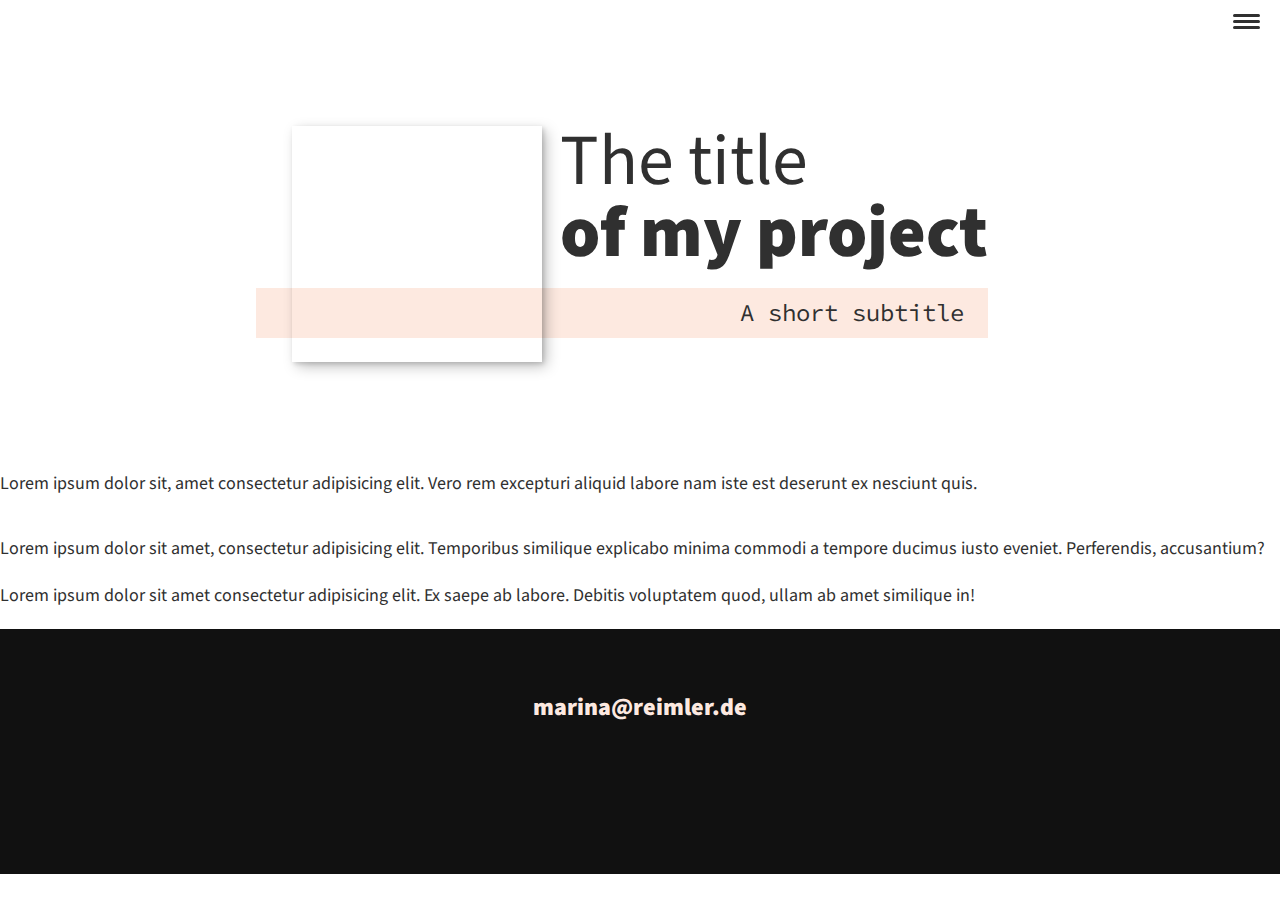
==== portfolio-item.html @ 6296c196 "Finalize JS and set up individual portfolio pages" ====
<!DOCTYPE html>
<html lang="en">
  <head>
    <meta charset="UTF-8" />
    <meta name="viewport" content="width=device-width, initial-scale=1.0" />
    <title>Marina Reimler Portfolio Page</title>
    <link
      rel="stylesheet"
      href="https://cdnjs.cloudflare.com/ajax/libs/normalize/7.0.0/normalize.min.css"
    />
    <link
      rel="stylesheet"
      href="https://cdnjs.cloudflare.com/ajax/libs/font-awesome/5.11.2/css/all.css"
      integrity="sha256-46qynGAkLSFpVbEBog43gvNhfrOj+BmwXdxFgVK/Kvc="
      crossorigin="anonymous"
    />

    <link
      href="https://fonts.googleapis.com/css?family=Source+Code+Pro:400,900|Source+Sans+Pro:300,900&display=swap"
      rel="stylesheet"
    />
    <link rel="stylesheet" href="style.css" />
  </head>
  <body>
    <header>
      <!--<div class="logo">
        <img src="#" alt="" />
      </div>-->

      <button class="nav-toggle" aria-label="toggle navigation">
        <span class="hamburger"></span>
      </button>
      <nav class="nav">
        <ul class="nav__list">
          <li class="nav__item"><a href="#home" class="nav__link">Home</a></li>
          <li class="nav__item">
            <a href="#services" class="nav__link">My Services</a>
          </li>
          <li class="nav__item">
            <a href="#about" class="nav__link">About me</a>
          </li>
          <li class="nav__item">
            <a href="#work" class="nav__link">My Work</a>
          </li>
        </ul>
      </nav>
    </header>

    <section class="intro">
      <h1 class="section__title section__title--intro">
        The title <strong>of my project</strong>
      </h1>
      <p class="section__subtitle section__subtitle--intro">A short subtitle</p>
      <img src="#" alt="" class="intro__img" />
    </section>

    <div class="portfolio-item-individual">
      <p>
        Lorem ipsum dolor sit, amet consectetur adipisicing elit. Vero rem
        excepturi aliquid labore nam iste est deserunt ex nesciunt quis.
      </p>
      <img src="#" alt="" />
      <p>
        Lorem ipsum dolor sit amet, consectetur adipisicing elit. Temporibus
        similique explicabo minima commodi a tempore ducimus iusto eveniet.
        Perferendis, accusantium?
      </p>
      <p>
        Lorem ipsum dolor sit amet consectetur adipisicing elit. Ex saepe ab
        labore. Debitis voluptatem quod, ullam ab amet similique in!
      </p>
    </div>

    <!-- Footer -->
    <footer class="footer">
      <a href="mailto:marina@reimler.de" class="footer__link"
        >marina@reimler.de</a
      >
      <ul class="social-list">
        <!--<li class="social-list__item">
          <a
            class="social-list__link"
            href="https://www.instagram.com/marinareimler/"
            ><i class="fab fa-instagram"></i
          ></a>
        </li>-->
        <li class="social-list__item">
          <a
            class="social-list__link"
            href="https://www.linkedin.com/in/marina-reimler/"
            ><i class="fab fa-linkedin"></i
          ></a>
        </li>
        <li class="social-list__item">
          <a class="social-list__link" href="https://github.com/mreimler"
            ><i class="fab fa-github-square"></i
          ></a>
        </li>
      </ul>
    </footer>

    <script src="script.js"></script>
  </body>
</html>
---- style.css ----
*,
*::before,
*::after {
  box-sizing: border-box;
}

/* Custom Properties */

:root {
  --ff-primary: 'Source Sans Pro', sans-serif;
  --ff-secondary: 'Source Code Pro', monospace;

  --fw-reg: 399;
  --fw-bold: 900;

  --clr-light: #fff;
  --clr-dark: #303030;
  --clr-accent: #fde9e0;

  --fs-h1: 3rem;
  --fs-h2: 2.25rem;
  --fs-body: 1rem;

  --bs: 0.25em 0.25em 0.75em rgba(0, 0, 0, 0.25),
    0.125em 0.125em 0.25em rgba(0, 0, 0, 0.15);
}

@media (min-width: 880px) {
  :root {
    --fs-h1: 4.5rem;
    --fs-h2: 3.75rem;
    --fs-h3: 1.5rem;
    --fs-body: 1.125rem;
  }
}

/* General Styles */

html {
  scroll-behavior: smooth;
}

body {
  background: var(--clr-light);
  color: var(--clr-dark);
  margin: 0;
  font-family: var(--ff-primary);
  font-size: var(--fs-body);
  line-height: 1.6;
}

section {
  padding: 5em 2em;
}

img {
  display: block;
  max-width: 100%;
}

strong {
  font-weight: var(--fw-bold);
}

:focus {
  outline: 3px solid var(--clr-accent);
  outline-offset: 3px;
}

/* Buttons */

.btn {
  display: inline-block;
  padding: 0.5em 2.5em;
  background: var(--clr-accent);
  color: var(--clr-dark);
  text-decoration: none;
  cursor: pointer;
  font-size: 0.8rem;
  text-transform: uppercase;
  letter-spacing: 2px;
  font-weight: var(--fw-bold);
  transition: transform 200ms ease-in-out;
}

.btn:hover {
  transform: scale(1.1);
}

/* Typography */

h1,
h2,
h3 {
  line-height: 1;
  margin: 0;
}

h1 {
  font-size: var(--fs-h1);
}
h2 {
  font-size: var(--fs-h2);
}
h3 {
  font-size: var(--fs-h3);
}

.section__title {
  margin-bottom: 0.25em;
}

.section__title--intro {
  font-weight: var(--fw-reg);
}

.section__title--intro strong {
  display: block;
}

.section__subtitle {
  margin: 0;
  font-size: var(--fs-h3);
}

.section__subtitle--intro,
.section__subtitle--about {
  background: var(--clr-accent);
  padding: 0.25em 1em;
  font-family: var(--ff-secondary);
  margin-bottom: 1em;
}

.section__subtitle--work {
  color: var(--clr-accent);
  font-weight: var(--fw-bold);
  margin-bottom: 2em;
}

/* header */

header {
  display: flex;
  justify-content: space-between;
  padding: 1em;
}

/* .logo {
  max-width: 100px;
}*/

.nav {
  position: fixed;
  background: var(--clr-dark);
  color: var(--clr-light);
  top: 0;
  bottom: 0;
  left: 0;
  right: 0;
  z-index: 100;

  transform: translateX(100%);
  transition: transform 250ms cubic-bezier(0.5, 0, 0.5, 1);
}

.nav__list {
  list-style: none;
  display: flex;
  height: 100%;
  flex-direction: column;
  justify-content: space-evenly;
  align-items: center;
  margin: 0;
  padding: 0;
}

.nav__link {
  color: inherit;
  font-weight: var(--fw-bold);
  font-size: var(--fs-h2);
  text-decoration: none;
}

.nav__link:hover {
  color: var(--clr-accent);
}

.nav-toggle {
  padding: 0.5em;
  background: transparent;
  border: 0;
  cursor: pointer;
  position: absolute;
  right: 1em;
  top: 1em;
  z-index: 1000;
}

.nav-open .nav {
  transform: translateX(0);
}

.nav-open .nav-toggle {
  background: var(--clr-accent);
  position: fixed;
}

.nav-open .hamburger {
  transform: rotate(0.625turn);
}

.nav-open .hamburger::before {
  transform: rotate(90deg) translateX(-6px);
}

.nav-open .hamburger::after {
  opacity: 0;
}

.hamburger {
  display: block;
  position: relative;
}

.hamburger,
.hamburger::before,
.hamburger::after {
  background: var(--clr-dark);
  width: 2em;
  height: 3px;
  border-radius: 1em;
  transition: transform 250ms ease-in-out;
}

.hamburger::before,
.hamburger::after {
  content: '';
  position: absolute;
  left: 0;
  right: 0;
}

.hamburger::before {
  top: 6px;
}
.hamburger::after {
  bottom: 6px;
}

/* Intro section */

.intro {
  position: relative;
}

.intro__img {
  box-shadow: var(--bs);
}

@media (min-width: 600px) {
  .intro {
    display: grid;
    grid-column-gap: 1em;
    width: min-content;
    margin: 0 auto;
    grid-column-gap: 1em;
    grid-template-areas:
      'img title'
      'img subtitle';
    grid-template-columns: min-content max-content;
  }

  .intro__img {
    grid-area: img;
    min-width: 250px;
    position: relative;
    z-index: 2;
  }

  .section__subtitle--intro {
    align-self: start;
    grid-column: -1 / 1;
    grid-row: 2;
    text-align: right;
    position: relative;
    left: -1.5em;
    width: calc(100% + 1.5em);
  }
}

/* My services section */

.my-services {
  background-color: var(--clr-dark);
  background-image: url(../img/Laptop.jpg);
  background-size: cover;
  background-blend-mode: overlay;
  color: var(--clr-light);
  text-align: center;
}

.section__title--services {
  color: var(--clr-accent);
  position: relative;
}

.section__title--services::after {
  content: '';
  display: block;
  width: 2em;
  height: 1px;
  margin: 0.5em auto 1em;
  background: var(--clr-light);
  opacity: 0.25;
}

.services {
  margin-bottom: 4em;
}

.service {
  max-width: 500px;
  margin: 0 auto;
}

@media (min-width: 800px) {
  .services {
    display: flex;
    max-width: 1000px;
    margin-left: auto;
    margin-right: auto;
  }
  .service + .service {
    margin-left: 2em;
  }
}

/* About Me section */

.about-me {
  max-width: 1000px;
  margin: 0 auto;
}

.about-me__img {
  box-shadow: var(--bs);
}

@media (min-width: 600px) {
  .about-me {
    display: grid;
    grid-template-columns: 1fr 400px;
    grid-template-areas:
      'title img'
      'subtitle img'
      'text img';
    grid-column-gap: 2em;
  }

  .section__title--about {
    grid-area: title;
  }

  .section__subtitle--about {
    grid-column: 1 / -1;
    grid-row: 2;
    position: relative;
    left: -1em;
    width: calc(100% + 2em);
    padding-left: 1em;
    padding-right: calc(400px + 4em);
  }

  .about-me__img {
    grid-area: img;
    position: relative;
    z-index: 2;
  }
}

/* My Work */

.my-work {
  background-color: var(--clr-dark);
  color: var(--clr-light);
  text-align: center;
}

.portfolio {
  display: grid;
  grid-template-columns: repeat(auto-fit, minmax(300px, 1fr));
}

.portfolio__item {
  background: var(--clr-accent);
  overflow: hidden;
}

.portfolio__img {
  transition: transform 750ms cubic-bezier(0.5, 0, 0.5, 1), opacity 250ms linear;
}

.portfolio__item:focus {
  position: relative;
  z-index: 2;
}

.portfolio__img:hover,
.portfolio__item:focus .portfolio__img {
  transform: scale(1.2);
  opacity: 0.75;
}

/* Footer */

.footer {
  background: #111;
  color: var(--clr-accent);
  text-align: center;
  padding: 2.5em 0;
  font-size: var(--fs-h3);
}

.footer a {
  color: inherit;
  text-decoration: none;
}

.footer__link {
  font-weight: var(--fw-bold);
}

.footer__link:hover,
.social-list__link:hover {
  opacity: 0.7;
}

.footer__link:hover {
  text-decoration: underline;
}

.social-list {
  list-style: none;
  display: flex;
  justify-content: center;
  margin: 2em 0 0;
  padding: 0;
}

.social-list__item {
  margin: 0 0.5em;
}

.social-list__link {
  padding: 0.5em;
}
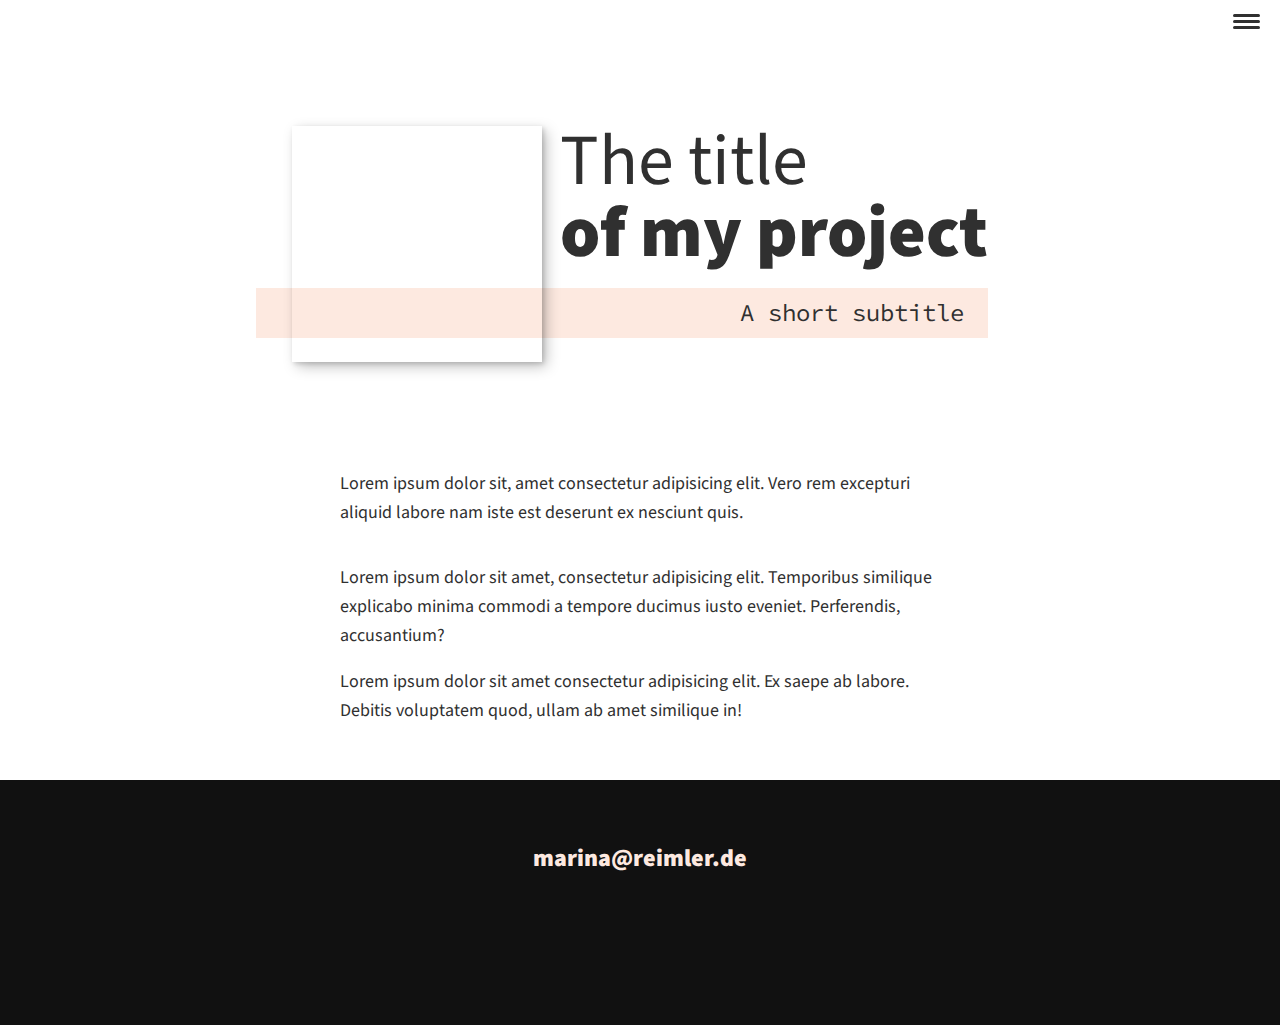
==== commit a3841c31: "Finalize portfolio pages setup" ====
--- a/portfolio-item.html
+++ b/portfolio-item.html
@@ -32,15 +32,17 @@
       </button>
       <nav class="nav">
         <ul class="nav__list">
-          <li class="nav__item"><a href="#home" class="nav__link">Home</a></li>
           <li class="nav__item">
-            <a href="#services" class="nav__link">My Services</a>
+            <a href="index.html" class="nav__link">Home</a>
           </li>
           <li class="nav__item">
-            <a href="#about" class="nav__link">About me</a>
+            <a href="index.html#services" class="nav__link">My Services</a>
           </li>
           <li class="nav__item">
-            <a href="#work" class="nav__link">My Work</a>
+            <a href="index.html#about" class="nav__link">About me</a>
+          </li>
+          <li class="nav__item">
+            <a href="index.html#work" class="nav__link">My Work</a>
           </li>
         </ul>
       </nav>
--- a/style.css
+++ b/style.css
@@ -454,3 +454,17 @@
 .social-list__link {
   padding: 0.5em;
 }
+
+/* Individual portfolio item styles */
+
+.portfolio-item-individual {
+  padding: 0 2em 2em;
+  max-width: 1000px;
+  margin: 0 auto;
+}
+
+.portfolio-item-individual p {
+  max-width: 600px;
+  margin-left: auto;
+  margin-right: auto;
+}
